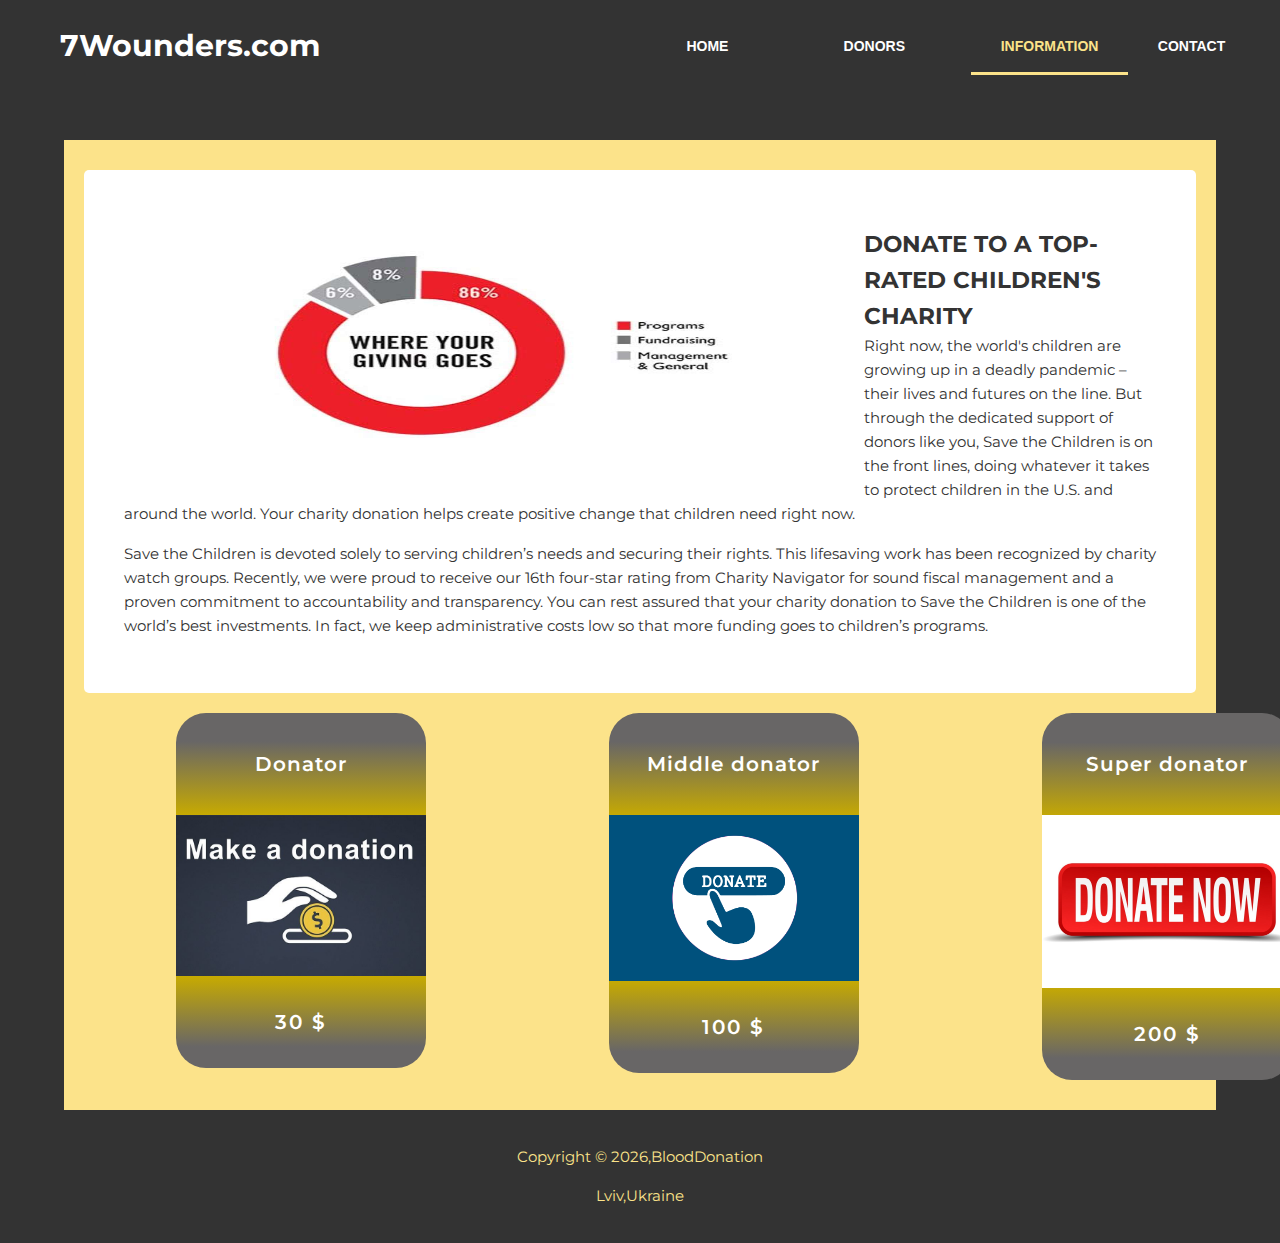
==== information.html @ 22d10de2 "Add donate form" ====
<!DOCTYPE html>
<html lang="en">
<head>
    <meta name="viewport" content="width=device-width, initial-scale=1">
    <meta charset="UTF-8">
    <link rel="stylesheet" href="assets/css/style.css">
    <link href="https://fonts.googleapis.com/css?family=Kaushan+Script|Montserrat:400,700&amp;subset=cyrillic-ext" rel="stylesheet">
    <link rel="stylesheet" href="https://cdnjs.cloudflare.com/ajax/libs/font-awesome/4.7.0/css/font-awesome.min.css">
    <title>7Wounders.com</title>
</head>
<header class="header_contact">
    <div class="container">
       
<div class="topnav">
   
  </div>
        <div class="header__inner">
            <div class="header__logo">7Wounders.com</div>
            <nav class="nav">
               
                <ul class="topmenu">
                    <li> <a class="nav__link " href="index.html">Home</a></li>
                    <li>  <a class="nav__link" href="galery.html">Donors</a> </li>
                    <li><a class="nav__link active" href="information.html">Information</a></li>
                    <li> <a class="nav__link " href="register.html">Contact</a></li>
                  </ul>
            </nav>
        </div>
    </div>
</header>

<div class="intro_information">
    <div class="intro__inner">       
        <h1 class="intro__title_galery">BloodDonation</h1>       
    </div>
</div>

<body>
<main>
          
        <article>        
            <div style="padding: 20px;">
                <div style="float: left; padding: 20px;">
                    <p><img src="assets/images/cq5dam.thumbnail.1200.1200.jpg" width="700" height="200"  alt="Coronavirus" ></p>
                  </div>
                <p>
                    <h2>DONATE TO A TOP-RATED
                        CHILDREN'S CHARITY</h2>
                    
                        Right now, the world's children are growing up in a deadly pandemic – their lives and futures on the line. But through the dedicated support of donors like you, Save the Children is on the front lines, doing whatever it takes to protect children in the U.S. and around the world. 
                        Your charity donation helps create positive change that children need right now.
                    </p>
                   <p>Save the Children is devoted solely to serving children’s needs and securing their rights. This lifesaving work has been recognized by charity watch groups.

                    Recently, we were proud to receive our 16th four-star rating from Charity Navigator for sound fiscal management and a proven commitment to accountability and transparency.
                    
                    You can rest assured that your charity donation to Save the Children is one of the world’s best investments. In fact, we keep administrative costs low so that more funding goes to children’s programs.
                </p> 
                
            </div>
        </article>

        <div class="container_shirt">
            <div class="block_shirt">
                <p class="home_away">Donator</p>
                <img class="photo_shirt" src="assets/images/donation.jpg" alt="">
                <p class="price">30 $</p>
            </div>
            <div class="block_shirt">
                <p class="home_away">Middle donator</p>
                <img class="photo_shirt" src="assets/images/donate-image.png" alt="">
                <p class="price">100 $</p>
            </div>
            <div class="block_shirt">
                <p class="home_away">Super donator</p>
                <img class="photo_shirt" src="assets/images/donate-now-vector-16662616.jpg" alt="">
                <p class="price">200 $</p>
            </div>
        </div>
</main>
           <footer>
            <p>Copyright &copy; <script>document.write(new Date().getFullYear());</script>,BloodDonation</p>
            <p>Lviv,Ukraine</p>
        </footer>
       
</body>
</html>
---- assets/css/style.css ----
body {
    margin: 0;
    font-family: 'Montserrat', sans-serif;

    font-size: 15px;
    line-height: 1.6;
    color: #333;
    
    background-color:#333;
    position: relative;
    padding-bottom: 0;
    min-height: 100vh;
}

*,
*:before,
*:after {
    box-sizing: border-box;
}

h1, h2, h3, h4, h5, h6 {
    margin: 0;
}
.container {
    width: 100%;
    max-width: 1200px;
    margin: 0 auto;
}

.intro {
    
    display: flex;
    flex-direction: column;
    justify-content: center;
    width: 100%;
    height: 100vh;

    background: url("../images/mainimg.jpg") center no-repeat;
    -webkit-background-size: cover;
    background-size: cover;
}

.intro__inner {
    width: 100%;
    max-width: 880px;
    margin: 0 auto;

    text-align: center;
}

.intro__title {
    color: #fff;
    font-size: 100px;
    font-weight: 700;
    text-transform: uppercase;
    line-height: 1;
}

.intro__title:after {
    content: "";
    display: block;
    width: 60px;
    height: 3px;
    margin: 60px auto;

    background-color: #fff;
}

.intro__suptitle {
    margin-bottom: 20px;
    font-family: 'Kaushan Script', cursive;
    font-size: 72px;
    color: #fff;
}

.header {
    width: 100%;
    padding-top: 20px;
    position: absolute;
    top: 0;
    left: 0;
    right: 0;
    z-index: 1000;
}

.header__inner {
    display: flex;
    justify-content: space-between;
    align-items: center;
}

.header__logo {
    font-size: 30px;
    font-weight: 700;
    color: #fff;
}

.nav {
    font-size: 14px;
    text-transform: uppercase;
}

.nav__link {
    display: inline-block;
    vertical-align: top;
    margin: 0 15px;
    position: relative;

    color: #fff;
    text-decoration: none;

    transition: color .1s linear;
}

.nav__link:after {
    content: "";
    display: block;
    width: 100%;
    height: 3px;

    background-color: #fce38a;
    opacity: 0;

    position: absolute;
    top: 100%;
    left: 0;
    z-index: 1;

    transition: opacity .1s linear;
}

.nav__link:hover {
    color: #fce38a;
}

.nav__link:hover:after,
.nav__link.active:after {
    opacity: 1;
}

.nav__link.active {
    color: #fce38a;
}

.btn {
    display: inline-block;
    vertical-align: top;
    padding: 8px 30px;

    border: 3px solid #fff;

    font-size: 14px;
    font-weight: 700;
    color: #fff;
    text-transform: uppercase;
    text-decoration: none;

    transition: background .1s linear, color .1s linear;
}

.btn:hover {
    border-color: #333;
    background-color: #fce38a;
    color: #333;
}

main {
background-color: #fce38a;
    position: relative;
    width: 90vw;
    margin: 0 auto;
    padding: 30px 20px;
   }
article {
    
  background-color: #fff;
  padding: 20px;
  margin-bottom: 20px;
  border-radius: 5px;
}
  
article:last-child {
  margin-bottom: 0;
}
article h3 {
  margin: 10px 0 25px 0;
}
article p {
  text-align: left;
  margin-top: 16px;
  line-height: 24px;
  }
  
footer {
  text-align: center;
  background-color: #333;
  color:#fce38a;
  padding: 20px;
  position: relative;
  bottom: 0;
  width: 100%;
  z-index: 1; 
  }
 
.topnav {
    overflow: hidden;
    position: relative;
  }
  
  .topnav #myLinks {
  display: none;
  background-color:#333 ;
  text-align: center;
  }
  
  
  .topnav a {
    height: 45px;
    position: relative;
    color: #fce38a;
    padding: 14px 16px;
    text-decoration: none;
    font-size: 17px;
    display: block;
  }
  
  .topnav a.icon {
  background: #333;
  display: block;
  position: absolute;
  right: 0;
  top: 0;
  }
  
a {
  text-decoration: none;
  outline: none;
  display: block;
  transition: .3s ease-in-out;
}
  
  
nav ul {
  list-style: none;
  margin: 0;
  padding: 0px;
}
.topmenu:after {
  content: "";
  display: table;
  clear: both;
}
.topmenu > li {
  left: 50px;
  width: 25%;
  float: left;
  position: relative;
  font-family: 'Open Sans', sans-serif;
}
.topmenu > li > a {
  text-transform: uppercase;
  font-size: 14px;
  font-weight: bold;
  color: #fff;
  padding: 15px 30px;
}
.topmenu li a:hover { color: #fce38a; }

.submenu-link:after {
  content: "\f107";
  font-family: "FontAwesome";
  color: inherit;
  margin-left: 10px;
}

.submenu {
  background: #273037;
  position: absolute;
  left: 0;
  top: 100%;
  z-index: 5;
  width: 180px;
  opacity: 0;
  transform: scaleY(0);
  transform-origin: 0 0;
  transition: .5s ease-in-out;
}

.submenu a {
  color: white;
  text-align: left;
  padding: 12px 15px;
  font-size: 13px;
  border-bottom: 1px solid rgba(255,255,255,.1);
}

.submenu li:last-child a { border-bottom: none; }

.topmenu > li:hover .submenu {
opacity: 1;
transform: scaleY(1);
}
.fullscreen-bg {
  overflow: hidden;
  z-index: -100;
  position: relative;
  height: 100%;
  width: 100%;
  padding-top:45%;
}

.fullscreen-bg__video {
  position: absolute;
  top: 0;
  left: 0;
  width: 100%;
}
.overlay {
  background: rgba(0,0,0,0.6);
  position: absolute;
  top:0;
  left:0;
  width: 100%;
  height: 100%;
  z-index: 4;
}
.overlay h2 {
  text-align:center;
  color:#fff;
  font-size: 35px;
  margin-top:5%;
  margin-bottom: 50px;
}
.btn_apply {
  margin-left: 685px;
  margin-right: 685px;
  text-align: center;
  display:flex;
  vertical-align: top;
  padding: 8px 30px;

  border: 3px solid #fff;

  font-size: 14px;
  font-weight: 700;
  color: #fff;
  text-transform: uppercase;
  text-decoration: none;

  transition: background .1s linear, color .1s linear;
}

.btn_apply:hover {
  border-color: #333;
  background-color: #fce38a;
  color: #333;
}
* Style inputs, select elements and textareas */
input[type=text], select, textarea{
  width: 100%;
  padding: 12px;
  border: 1px solid #ccc;
  border-radius: 4px;
  box-sizing: border-box;
  resize: vertical;
}


label {
  padding: 12px 12px 12px 0;
  display: inline-block;
}

input[type=text], select, textarea{
  width: 100%;
  padding: 12px;
  border: 1px solid ;
  border-radius: 4px;
  box-sizing: border-box;
  resize: vertical;
}


label {
  padding: 12px 12px 12px 0;
  display: inline-block;
}


input[type=submit] {
  background-color: #04AA6D;
  color: white;
  padding: 12px 20px;
  border: none;
  border-radius: 4px;
  cursor: pointer;
  float: right;
}


.container {
  visibility:visible;
  border-radius: 5px;
  padding: 20px;
}


.col-25 {
  float: left;
  width: 25%;
  margin-top: 6px;
}


.col-75 {
  float: left;
  width: 75%;
  margin-top: 6px;
}


.row:after {
  content: "";
  display: table;
  clear: both;
}


@media screen and (max-width: 600px) {
  .col-25, .col-75, input[type=submit] {
    width: 100%;
    margin-top: 0;
  }

}
.container_shirt{
	display: flex;
	width: 1300px;
	margin: 0 auto;
	margin-top: 20px;
	justify-content: space-around;
	align-items: flex-start;
	flex-wrap: wrap;
}

.block_shirt{
	background: white;
	background: linear-gradient(180deg, rgb(104, 102, 102) 8%, rgba(200,171,0,1) 29%, rgba(217,116,0,1) 54%, rgba(200,171,0,1) 74%, rgb(104, 102, 102) 94%);
	background-color: white;
	display: flex;
	flex-wrap: wrap;
	align-items: center;
	flex-shrink: 0px;
	box-sizing: border-box;
	flex-direction: column;
	border-radius: 30px;
	transition: padding 1s ease 0s;
}

.block_shirt:hover{
	padding: 0 15px 0 15px;
}

.home_away{
	letter-spacing: 1px;
	font-size: 20px;
	font-weight: 600;
	padding: 15px;
	color: #ffffff;
}

.icon_place {
	padding-left: 20px;
	width: 50px;
}

.photo_shirt{
	width: 250px;
	margin: 0 0 10px 0;
	transition: width 1s ease 0s;
}

.photo_shirt:hover{
	width: 290px;
}

.block_shirt p {
	font-size: 20px;
	font-weight: 600;
}

.price{
	display: inline;
	letter-spacing: 2px;
	padding-bottom: 10px;
	color: white;
}
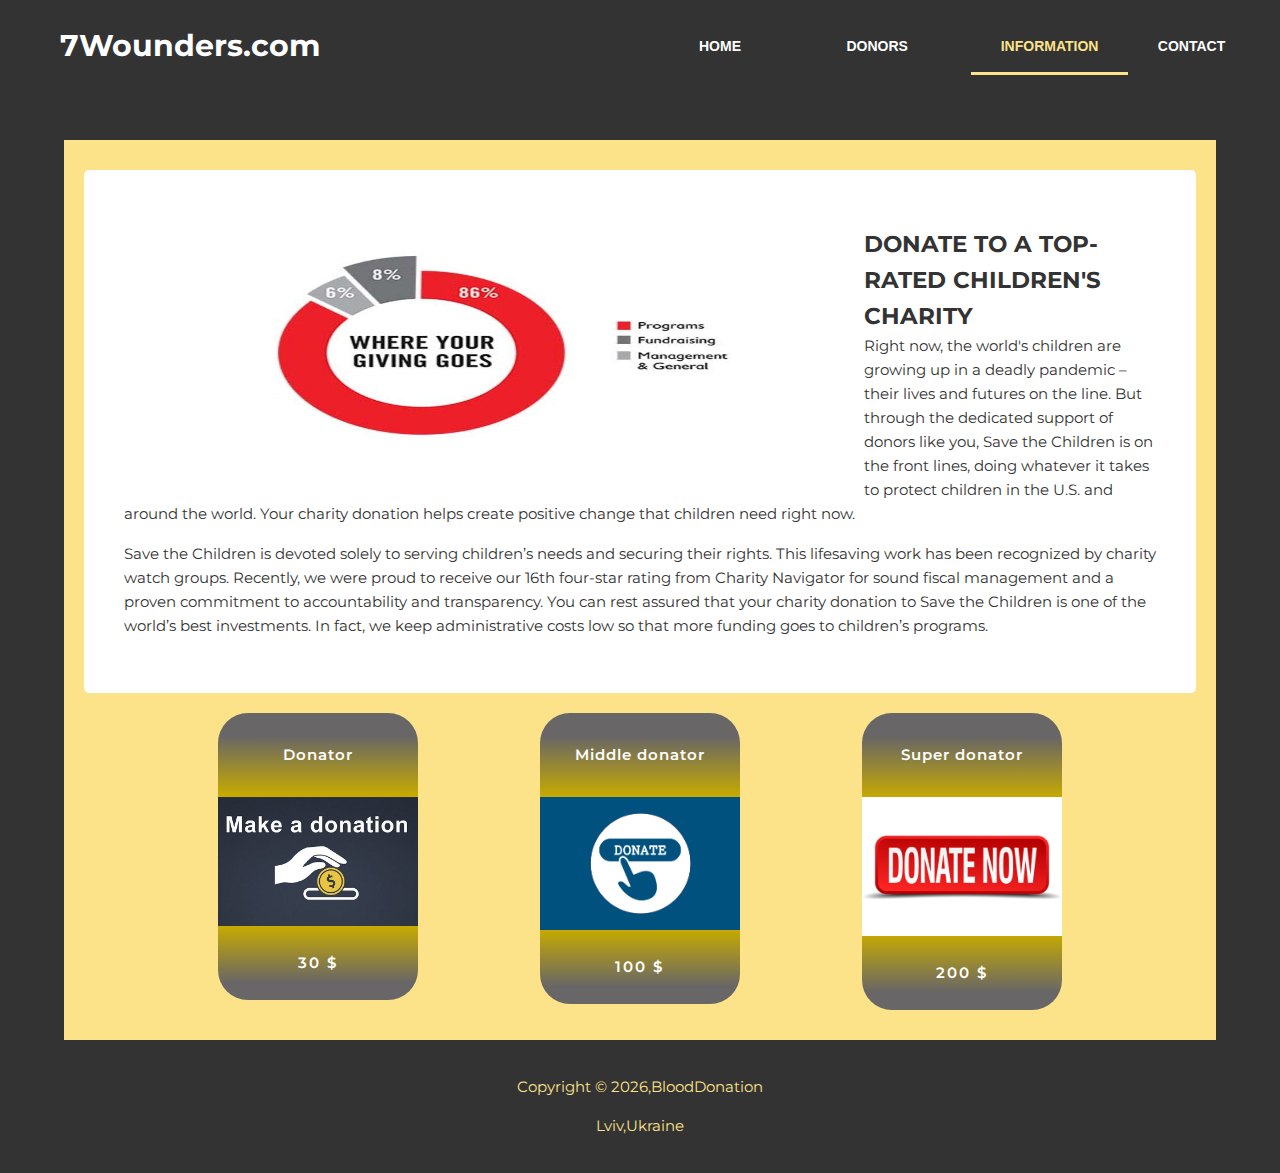
==== commit bc5522dc: "Add adaptive" ====
--- a/information.html
+++ b/information.html
@@ -4,6 +4,7 @@
     <meta name="viewport" content="width=device-width, initial-scale=1">
     <meta charset="UTF-8">
     <link rel="stylesheet" href="assets/css/style.css">
+    <link rel="stylesheet" href="assets/css/adaptive.css">
     <link href="https://fonts.googleapis.com/css?family=Kaushan+Script|Montserrat:400,700&amp;subset=cyrillic-ext" rel="stylesheet">
     <link rel="stylesheet" href="https://cdnjs.cloudflare.com/ajax/libs/font-awesome/4.7.0/css/font-awesome.min.css">
     <title>7Wounders.com</title>
@@ -41,7 +42,7 @@
         <article>        
             <div style="padding: 20px;">
                 <div style="float: left; padding: 20px;">
-                    <p><img src="assets/images/cq5dam.thumbnail.1200.1200.jpg" width="700" height="200"  alt="Coronavirus" ></p>
+                    <p><img clas= "imgtop" src="assets/images/cq5dam.thumbnail.1200.1200.jpg" width="700" height="200"  alt="Coronavirus" ></p>
                   </div>
                 <p>
                     <h2>DONATE TO A TOP-RATED
@@ -60,20 +61,20 @@
             </div>
         </article>
 
-        <div class="container_shirt">
-            <div class="block_shirt">
+        <div class="container_donate">
+            <div class="block_donate">
                 <p class="home_away">Donator</p>
-                <img class="photo_shirt" src="assets/images/donation.jpg" alt="">
+                <img class="photo_donate" src="assets/images/donation.jpg" alt="">
                 <p class="price">30 $</p>
             </div>
-            <div class="block_shirt">
+            <div class="block_donate">
                 <p class="home_away">Middle donator</p>
-                <img class="photo_shirt" src="assets/images/donate-image.png" alt="">
+                <img class="photo_donate" src="assets/images/donate-image.png" alt="">
                 <p class="price">100 $</p>
             </div>
-            <div class="block_shirt">
+            <div class="block_donate">
                 <p class="home_away">Super donator</p>
-                <img class="photo_shirt" src="assets/images/donate-now-vector-16662616.jpg" alt="">
+                <img class="photo_donate" src="assets/images/donate-now-vector-16662616.jpg" alt="">
                 <p class="price">200 $</p>
             </div>
         </div>
--- a/assets/css/style.css
+++ b/assets/css/style.css
@@ -433,7 +433,7 @@
   }
 
 }
-.container_shirt{
+.container_donate{
 	display: flex;
 	width: 1300px;
 	margin: 0 auto;
@@ -443,7 +443,7 @@
 	flex-wrap: wrap;
 }
 
-.block_shirt{
+.block_donate{
 	background: white;
 	background: linear-gradient(180deg, rgb(104, 102, 102) 8%, rgba(200,171,0,1) 29%, rgba(217,116,0,1) 54%, rgba(200,171,0,1) 74%, rgb(104, 102, 102) 94%);
 	background-color: white;
@@ -457,7 +457,7 @@
 	transition: padding 1s ease 0s;
 }
 
-.block_shirt:hover{
+.block_donate:hover{
 	padding: 0 15px 0 15px;
 }
 
@@ -474,17 +474,17 @@
 	width: 50px;
 }
 
-.photo_shirt{
+.photo_donate{
 	width: 250px;
 	margin: 0 0 10px 0;
 	transition: width 1s ease 0s;
 }
 
-.photo_shirt:hover{
+.photo_donate:hover{
 	width: 290px;
 }
 
-.block_shirt p {
+.block_donate p {
 	font-size: 20px;
 	font-weight: 600;
 }
--- a/assets/css/adaptive.css
+++ b/assets/css/adaptive.css
@@ -0,0 +1,246 @@
+
+@media only screen and (max-width:1500px){
+    .intro{
+        width: 100%;
+    }
+    .topnav{
+        display: none;
+    }
+    .intro__suptitle {
+       
+        font-size: 50px;  
+    }
+    .nav {
+        font-size: 14px;
+       text-align: center;
+    }
+    .intro__title {
+       
+        font-size: 90px;
+        font-weight: 700;
+        
+        line-height: 1;
+    }
+}
+@media only screen and (max-width:992px){
+    .intro{
+        width: 100%;
+    }
+    .intro__suptitle {
+       
+        font-size: 42px;  
+    }
+    .nav {
+        font-size: 14px;
+        text-align: center;
+    }
+    .intro__title {
+       
+        font-size: 60px;
+        font-weight: 700;
+        
+        line-height: 1;
+    }
+}
+@media only screen and (max-width:768px){
+    .intro{
+        width: 100%;
+    }
+    .intro__suptitle {
+       
+        font-size: 32px;  
+    }
+    .nav {
+        font-size: 12px;
+       text-align: center;
+    }
+    .intro__title {
+       
+        font-size: 40px;
+        font-weight: 400;
+        
+        line-height: 1;
+    }
+    .header__logo {
+        font-size: 20px;
+        font-weight: 500;
+       
+    }
+    h2 {
+       
+        font-size: 1.15em;
+       
+    }
+    h3 {
+        
+        font-size: 1em;
+        
+    }
+    p{
+        font-size: 0.9em;
+    }
+}
+@media only screen and (max-width:480px){
+    img {
+      display: none;
+    }
+    .nav{
+        display: none;
+    }
+    .topnav{
+        
+        display: block;
+    }
+    .header__logo {
+        display: none;
+    }
+    .topnav #myLinks {
+        display: none;
+        opacity: 10;
+      }
+}
+@media only screen and (max-width:320px){
+    element.style {
+        display: block;
+        opacity: 10;
+    }
+    .nav{
+        display: none;
+        opacity: 10;
+    }
+    .topnav{
+        font: 1em sans-serif;
+        display: block;
+        opacity: 10;
+    }
+    .header__logo {
+        display: none;
+    }
+    .intro__suptitle {
+       
+        font-size: 22px;  
+    }
+    .nav {
+        font-size: 8px;
+       
+    }
+    .intro__title {
+       
+        font-size: 30px;
+        font-weight: 300;
+        
+        line-height: 1;
+    }
+    .header__logo {
+        font-size: 15px;
+        font-weight: 300;
+       
+    }
+    h2 {
+       
+        font-size: 1.05em;
+       
+    }
+    h3 {
+        
+        font-size: 0.9em;
+        
+    }
+    p{
+        font-size: 0.8em;
+    }
+    .topnav #myLinks {
+        display: none;
+        opacity: 10;
+      }
+}
+
+
+@media (max-width: 1460px) {
+	.container_donate{
+		max-width: 965px;
+	}
+	.photo_donate{
+		width:200px;
+	}
+	.block_donate p{
+		font-size: 15px;
+	}
+	.imgtop{
+        width: 700;
+        height: 200;
+    }
+}
+
+@media (max-width: 992px) {
+	
+	.container_donate{
+		max-width: 700px;
+	}
+.img{
+    width: 500;
+    height: 150;
+}
+.imgtop{
+    width: 500;
+    height: 150;
+}
+	
+}
+
+@media (max-width: 767px) {
+	.container_donate{
+		width: 300px;
+	}
+	.block_donate {
+		margin: 30px;
+		font-size: 14px;
+	}
+    .img{
+        width: 400;
+        height: 120;
+    }
+    .imgtop{
+        width: 400;
+        height: 120;
+    }
+	
+}
+
+@media (max-width: 575px) {
+	.container_donate{
+		width: 200px;
+	}
+	.block_donate {
+		margin: 10px;
+		font-size: 10px;
+	}
+    .img{
+        width: 300;
+        height: 100;
+    }
+    .imgtop{
+        width: 300;
+        height: 100;
+    }
+}
+@media (max-width: 325px) {
+	.container_donate{
+		width: 200px;
+	}
+	.block_donate {
+		margin: 10px;
+		font-size: 10px;
+	}
+    .img{
+        width: 100;
+        height: 40;
+    }
+    .imgtop{
+        width: 100;
+        height: 40;
+    }
+}
+@media (max-width: 767px) {
+	
+}